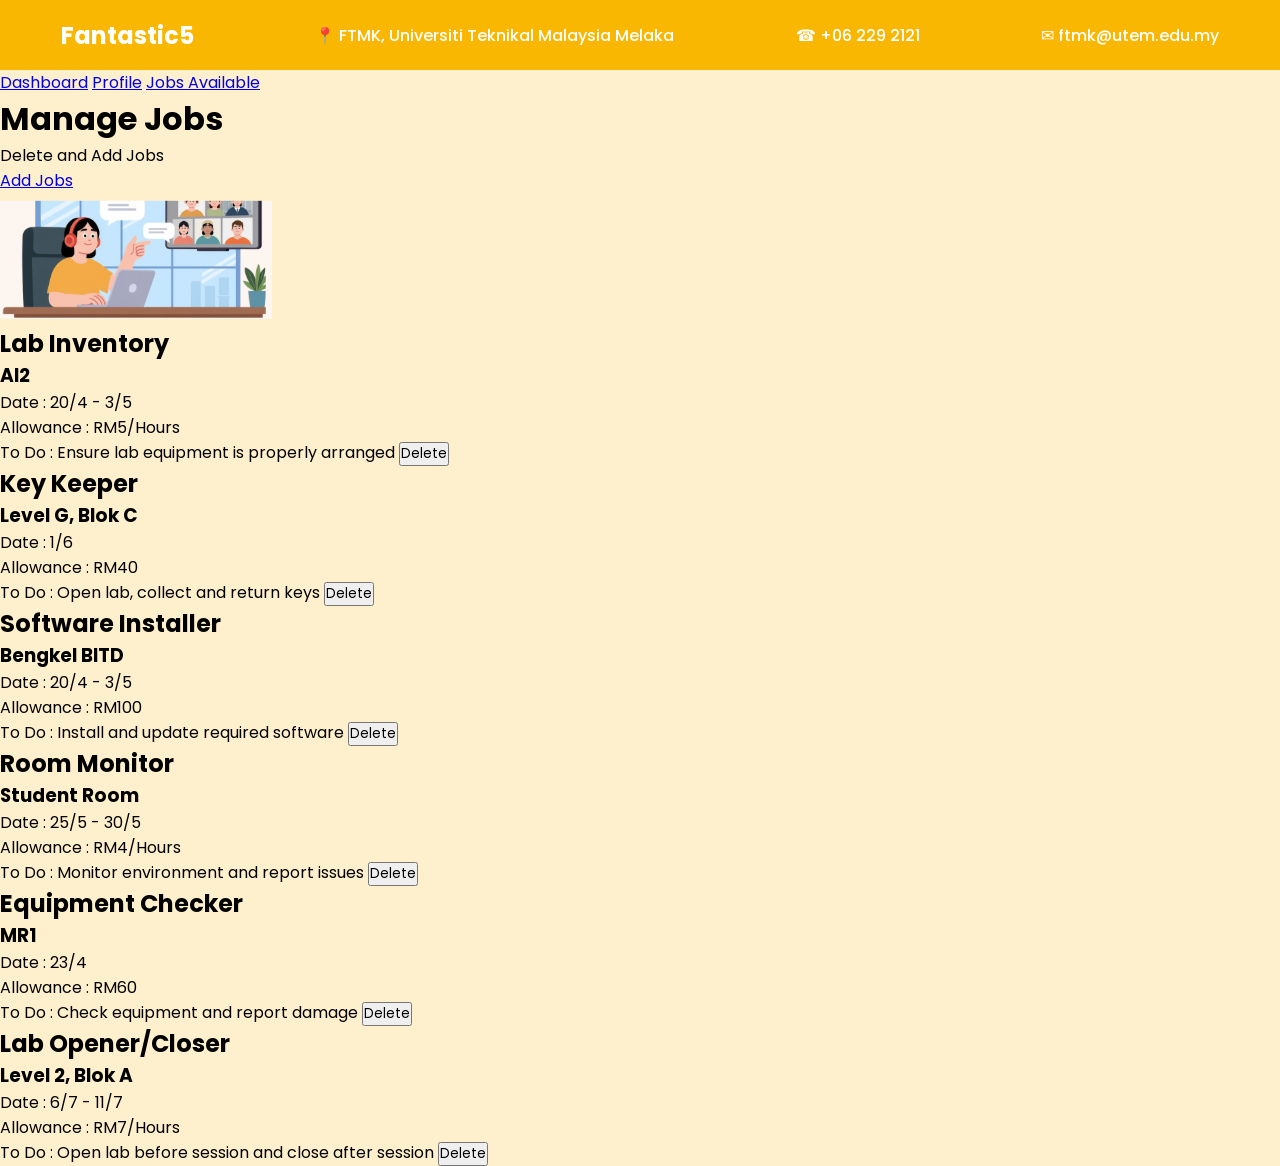
==== manage.html @ 892ae73d "Add manage jobs application page" ====
<!DOCTYPE html>
<html>
<head>
    <title>Manage Jobs Application</title>
    <link rel="stylesheet" href="style.css">
    <link href="https://fonts.googleapis.com/css2?family=Poppins:wght@300;400;500;600;700&display=swap" rel="stylesheet">
</head>

<body>


<div class="topbar">
    <div class="logo">
        Fantastic5
    </div>
    <div class="contact">
        📍 FTMK, Universiti Teknikal Malaysia Melaka
    </div>
    <div class="contact">
        ☎ +06 229 2121
    </div>
    <div class="contact">
        ✉ ftmk@utem.edu.my
    </div> 

</div>


<div class="menu">

    <a href="#">Dashboard</a>
    <a href="#">Profile</a>
    <a href="#">Jobs Available</a>

</div>


<div class="content-box">

    <div class="top-section">
        <div>
            <h1>Manage Jobs</h1>
            <p>Delete and Add Jobs</p>
            <a href="#" class="add-job">
                Add Jobs
            </a>
        </div>
        <img src="manage.png">
    </div>



    <div class="job-container">

        <div class="job-card">
            <h2>Lab Inventory</h2>
            <h3>AI2</h3>
            <p>Date : 20/4 - 3/5</p>
            <p>Allowance : RM5/Hours</p>
            <span>
                To Do : Ensure lab equipment is properly arranged
            </span>
            <button class="delete-btn">
                Delete
            </button>
        </div>


        <div class="job-card">
            <h2>Key Keeper</h2>
            <h3>Level G, Blok C</h3>
            <p>Date : 1/6</p>
            <p>Allowance : RM40</p>
            <span>
                To Do : Open lab, collect and return keys
            </span>
            <button class="delete-btn">
                Delete
            </button>
        </div>


        <div class="job-card">
            <h2>Software Installer</h2>
            <h3>Bengkel BITD</h3>
            <p>Date : 20/4 - 3/5</p>
            <p>Allowance : RM100</p>
            <span>
                To Do : Install and update required software
            </span>
            <button class="delete-btn">
                Delete
            </button>

        </div>


        <div class="job-card">
            <h2>Room Monitor</h2>
            <h3>Student Room</h3>
            <p>Date : 25/5 - 30/5</p>
            <p>Allowance : RM4/Hours</p>
            <span>
                To Do : Monitor environment and report issues
            </span>
            <button class="delete-btn">
                Delete
            </button>
        </div>



        <div class="job-card">
            <h2>Equipment Checker</h2>
            <h3>MR1</h3>
            <p>Date : 23/4</p>
            <p>Allowance : RM60</p>
            <span>
                To Do : Check equipment and report damage
            </span>
            <button class="delete-btn">
                Delete
            </button>
        </div>



        <div class="job-card">
            <h2>Lab Opener/Closer</h2>
            <h3>Level 2, Blok A</h3>
            <p>Date : 6/7 - 11/7</p>
            <p>Allowance : RM7/Hours</p>
            <span>
                To Do : Open lab before session and close after session
            </span>
            <button class="delete-btn">
                Delete
            </button>
        </div>
    </div>
</div>


<script src="script.js"></script>

</body>
</html>
---- style.css ----
@import url('https://fonts.googleapis.com/css2?family=Poppins:wght@300;400;500;600;700&display=swap');

*{
margin:0;
padding:0;
box-sizing:border-box;
font-family:'Poppins', sans-serif;
}

body{
background:#fff0cd;
}

/* TOPBAR */
.topbar{
height:70px;
background:#fab702;
display:flex;
justify-content:space-around;
align-items:center;
color:white;
font-size:16px;
font-weight:500;
}

.logo{
font-size:24px;
font-weight:bold;
}

.contact{
display:flex;
align-items:center;
gap:10px;
}

.navbar{
height:60px;
background:#fab702;
display:flex;
align-items:center;
padding-left:40px;
gap:90px;
}

.navbar a{
color:#003366;
font-size:22px;
text-decoration:underline;
}


.container{
width:96%;
margin:auto;
background:#fdf5f0;
margin-top:25px;
border-radius:20px;
padding:35px;
min-height:650px;
}

/* TITLE */
.title{
display:flex;
justify-content:space-between;
align-items:center;
}

.title h1{
font-size:40px;
color:#666;
font-weight:700;
}

.title p{
font-size:20px;
color:#777;
margin-top:10px;
}

.title img{
width:230px;
}


.grid{
margin-top:35px;
display:grid;
grid-template-columns:repeat(2,1fr);
gap:35px;
width:70%;
}


.card{
background:white;
padding:25px;
border-radius:15px;
box-shadow:0 5px 15px rgba(0,0,0,.12);
transition:.3s;
}

.card:hover{
transform:translateY(-5px);
}

.card h2{
font-size:20px;
font-weight:500;
overflow:hidden;
white-space:nowrap;
text-overflow:ellipsis;
}

.card p{
font-size:16px;
margin-top:8px;
color:gray;
}

.button{
margin-top:25px;
display:flex;
gap:15px;
}

.green{
background:#00c853;
padding:12px 22px;
border-radius:12px;
color:white;
font-weight:bold;
font-size:14px;
text-decoration:none;
transition:.3s;
}

.green:hover{
background:#00a844;
}

.red{
background:#ff3535;
padding:12px 22px;
border-radius:12px;
color:white;
font-weight:bold;
font-size:14px;
text-decoration:none;
transition:.3s;
}

.red:hover{
background:#df1b1b;
}

.yellow{
background:#fab702;
padding:12px 22px;
border-radius:12px;
color:white;
font-weight:bold;
font-size:14px;
text-decoration:none;
transition:.3s;
}

.yellow:hover{
background:#d89e00;
}


@media(max-width:1200px){
.grid{
grid-template-columns:1fr;
width:100%;
}

.title{
flex-direction:column;
}

.title img{
margin-top:20px;
}

.topbar{
flex-direction:column;
height:auto;
padding:15px;
gap:10px;
}

.navbar{
gap:30px;
}
}
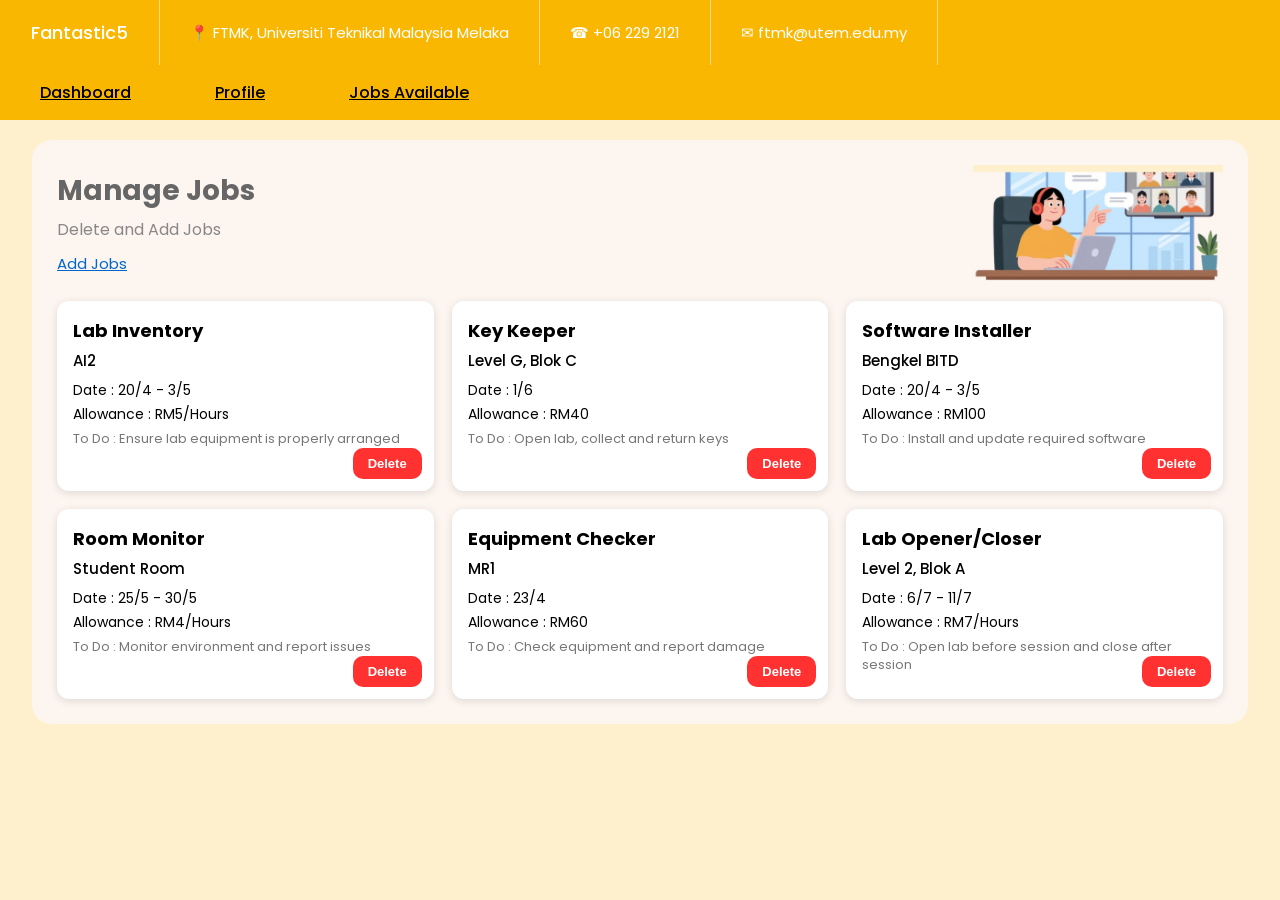
==== commit d5794d7e: "Update manage page" ====
--- a/manage.html
+++ b/manage.html
@@ -2,7 +2,7 @@
 <html>
 <head>
     <title>Manage Jobs Application</title>
-    <link rel="stylesheet" href="style.css">
+    <link rel="stylesheet" href="stylemanage.css">
     <link href="https://fonts.googleapis.com/css2?family=Poppins:wght@300;400;500;600;700&display=swap" rel="stylesheet">
 </head>
 
--- a/stylemanage.css
+++ b/stylemanage.css
@@ -0,0 +1,202 @@
+*{
+    margin:0;
+    padding:0;
+    box-sizing:border-box;
+    font-family:'Poppins',sans-serif;
+}
+
+body{
+    background:#fff0cd;
+}
+
+.topbar{
+    background:#fab702;
+    height:65px;
+    display:flex;
+    align-items:center;
+    color:white;
+}
+
+.logo{
+    width:160px;
+    height:65px;
+    display:flex;
+    justify-content:center;
+    align-items:center;
+    font-size:18px;
+    font-weight:500;
+    border-right:1px solid rgba(255,255,255,0.5);
+}
+
+.contact{
+    height:65px;
+    display:flex;
+    align-items:center;
+    padding:0 30px;
+    font-size:15px;
+    border-right:1px solid rgba(255,255,255,0.5);
+}
+
+
+
+.menu{
+    background:#fab702;
+    padding:15px 40px;
+}
+
+.menu a{
+    margin-right:80px;
+    color:black;
+    font-size:16px;
+    font-weight:500;
+}
+
+
+
+.content-box{
+
+    width:95%;
+    margin:20px auto;
+    background:#fdf5f0;
+    border-radius:20px;
+    padding:25px;
+}
+
+
+
+.top-section{
+
+    display:flex;
+    justify-content:space-between;
+    align-items:center;
+    margin-bottom:20px;
+}
+
+.top-section h1{
+
+    font-size:28px;
+    color:#666;
+    font-weight:700;
+}
+
+.top-section p{
+
+    font-size:16px;
+    color:#888;
+    margin-top:5px;
+}
+
+.add-job{
+
+    display:inline-block;
+    margin-top:10px;
+    color:#0066cc;
+    font-size:15px;
+}
+
+.top-section img{
+
+    width:250px;
+    height:auto;
+    object-fit:contain;
+}
+
+
+
+.job-container{
+
+    display:grid;
+    grid-template-columns:repeat(3,1fr);
+    gap:18px;
+}
+
+
+
+.job-card{
+
+    background:white;
+    border-radius:12px;
+    padding:16px;
+    min-height:190px;
+    position:relative;
+    box-shadow:0 2px 8px rgba(0,0,0,0.12);
+}
+
+.job-card h2{
+
+    font-size:18px;
+    font-weight:700;
+    margin-bottom:5px;
+}
+
+.job-card h3{
+
+    font-size:15px;
+    font-weight:500;
+    margin-bottom:8px;
+}
+
+.job-card p{
+
+    font-size:14px;
+    margin-bottom:3px;
+}
+
+.job-card span{
+
+    display:block;
+    margin-top:5px;
+    color:#777;
+    font-size:13px;
+    line-height:1.4;
+}
+
+
+
+.delete-btn{
+
+    position:absolute;
+    right:12px;
+    bottom:12px;
+    border:none;
+    background:#ff3131;
+    color:white;
+    font-size:13px;
+    font-weight:600;
+    padding:8px 15px;
+    border-radius:10px;
+    cursor:pointer;
+}
+
+.delete-btn:hover{
+
+    opacity:0.9;
+}
+
+
+
+@media(max-width:1000px){
+
+    .job-container{
+        grid-template-columns:repeat(2,1fr);
+    }
+}
+
+@media(max-width:700px){
+
+    .job-container{
+
+        grid-template-columns:1fr;
+    }
+
+    .top-section{
+
+        flex-direction:column;
+        text-align:center;
+    }
+
+    .top-section img{
+
+        margin-top:20px;
+    }
+}
